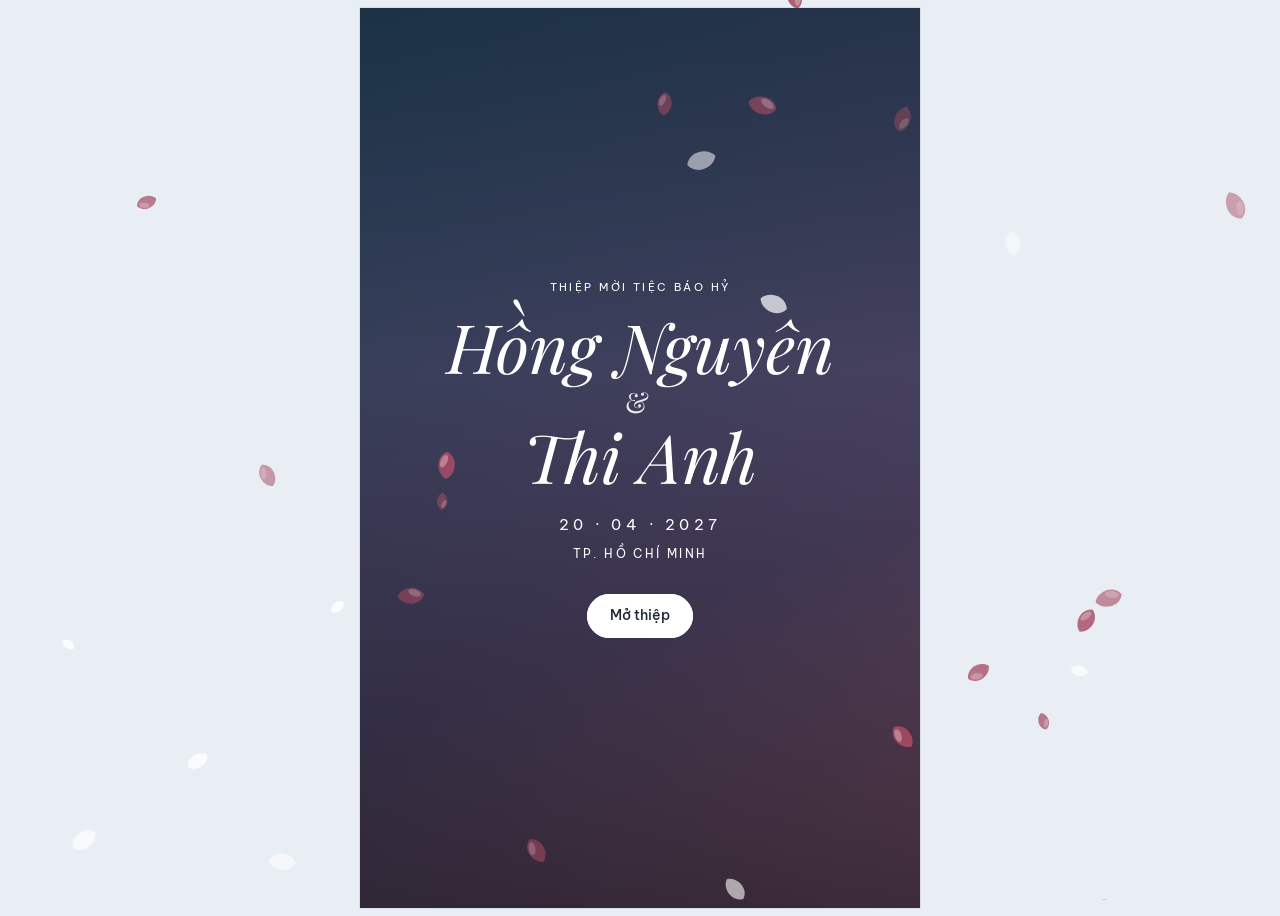
==== index.html @ a758d3c7 "Add background music with admin upload, and opened-cover state Co-Authored-By: Claude Sonnet 5.5 <no" ====
<!doctype html>
<html lang="vi">
<head>
<meta charset="utf-8">
<meta name="viewport" content="width=device-width,initial-scale=1,viewport-fit=cover">
<title>Thiệp Cưới</title>
<link rel="stylesheet" href="https://fonts.googleapis.com/css2?family=Be+Vietnam+Pro:wght@300;400;500;600&family=Playfair+Display:ital,wght@0,400;0,600;1,400;1,500&display=swap">
<link rel="stylesheet" href="style.css">
</head>
<body class="loading">
<main class="page">
  <header class="hero" id="top">
    <div class="slot cover" data-img="cover" role="button" tabindex="0" aria-label="Ảnh bìa"><span class="ov">Đổi ảnh bìa</span></div>
    <div>
      <p class="eyebrow" data-t="eyebrow"></p>
      <h1 class="names"><span data-t="groomName"></span><span class="amp">&amp;</span><span data-t="brideName"></span></h1>
      <p class="hero-date" id="heroDate"></p>
      <p class="hero-city" data-t="city"></p>
      <a class="btn" id="openBtn" href="#ngay">Mở thiệp</a>
      <p class="swipe">Vuốt xuống</p>
    </div>
  </header>

  <section class="sec" id="ngay">
    <p class="eyebrow">Ngày chung vui</p>
    <p class="pre" style="margin-bottom:10px">Xin dành thời gian cùng đôi trẻ vào ngày</p>
    <div class="day-num" id="dayNum"></div>
    <div class="day-month" id="dayMonth"></div>
    <div class="day-week" id="dayWeek"></div>
    <div class="btn-row"><a class="btn ghost" id="calLink" href="#" target="_blank" rel="noopener">Thêm vào Google Calendar</a></div>
  </section>

  <section class="sec tint">
    <p class="eyebrow">Lời mời</p>
    <p class="pre" data-t="invite" style="font-size:17px;line-height:1.8"></p>
    <h2 style="margin-top:22px"><span data-t="groomName"></span> &amp; <span data-t="brideName"></span></h2>
  </section>

  <section class="sec">
    <p class="eyebrow">Cô dâu &amp; Chú rể</p>
    <div class="arch"><div class="slot" data-img="couple" role="button" tabindex="0" aria-label="Ảnh cô dâu chú rể"><span class="ov">Đổi ảnh</span></div></div>
    <div class="pair">
      <div><div class="role">Chú rể</div><h3 data-t="groomFull"></h3></div>
      <div><div class="role">Cô dâu</div><h3 data-t="brideFull"></h3></div>
    </div>
    <p class="pre story" data-t="story"></p>
    <div class="family">
      <div><h4>Nhà trai</h4><p class="pre" data-t="groomFamily"></p></div>
      <div><h4>Nhà gái</h4><p class="pre" data-t="brideFamily"></p></div>
    </div>
  </section>

  <div class="album">
    <div class="slot" data-img="g1" role="button" tabindex="0"><span class="ov">Đổi ảnh</span></div>
    <div class="slot" data-img="g2" role="button" tabindex="0"><span class="ov">Đổi ảnh</span></div>
    <div class="slot" data-img="g3" role="button" tabindex="0"><span class="ov">Đổi ảnh</span></div>
    <div class="slot" data-img="g4" role="button" tabindex="0"><span class="ov">Đổi ảnh</span></div>
  </div>

  <section class="sec tint">
    <p class="eyebrow">Tiệc báo hỷ</p>
    <h2>Rất mong được đón tiếp Quý vị</h2>
    <dl class="facts">
      <div><dt>Thời gian</dt><dd id="timeLine"></dd></div>
      <div><dt>Địa điểm</dt><dd><span data-t="hall"></span><small data-t="venue"></small></dd></div>
      <div><dt>Địa chỉ</dt><dd data-t="address"></dd></div>
      <div id="dressRow"><dt>Trang phục</dt><dd data-t="dress"></dd></div>
    </dl>
    <div class="btn-row"><a class="btn" id="mapLink" href="#" target="_blank" rel="noopener">Chỉ đường bằng Google Maps</a></div>
  </section>

  <section class="sec">
    <p class="eyebrow">Đếm ngược</p>
    <h2>Ngày chung vui sắp đến rồi</h2>
    <div class="count" id="count">
      <div><b id="cd">00</b><span>Ngày</span></div>
      <div><b id="ch">00</b><span>Giờ</span></div>
      <div><b id="cm">00</b><span>Phút</span></div>
      <div><b id="cs">00</b><span>Giây</span></div>
    </div>
  </section>

  <section class="sec tint" id="rsvp">
    <p class="eyebrow">RSVP</p>
    <h2>Xác nhận tham dự</h2>
    <p>Để gia đình đón tiếp chu đáo, kính mong Quý khách xác nhận trước ngày <b id="rsvpDate"></b>.</p>
    <form id="rsvpForm">
      <label for="gName">Họ và tên<input id="gName" required autocomplete="name"></label>
      <label for="gCount">Số người tham dự
        <select id="gCount"><option>1 người</option><option selected>2 người</option><option>3 người</option><option>4 người</option><option>5 người trở lên</option><option>Rất tiếc, không đến được</option></select></label>
      <label for="gNote">Lời chúc hoặc ghi chú<textarea id="gNote"></textarea></label>
      <button class="btn" type="submit">Soạn lời xác nhận</button>
    </form>
    <div class="note" id="rsvpDone" hidden>
      <b>Lời xác nhận đã được sao chép.</b> Hãy dán và gửi cho <span data-t="contactName"></span> qua Zalo hoặc tin nhắn. Số liên hệ: <b data-t="contactPhone"></b>
      <div class="pre" id="rsvpText" style="margin-top:10px;color:var(--muted)"></div>
      <div class="btn-row"><a class="btn" id="zaloLink" href="#" target="_blank" rel="noopener">Mở Zalo</a><button class="btn ghost" type="button" id="copyAgain">Sao chép lại</button></div>
    </div>
  </section>

  <section class="sec" id="giftSec">
    <p class="eyebrow">Mừng cưới</p>
    <h2>Hộp mừng cưới</h2>
    <p>Sự hiện diện của Quý khách là niềm vui lớn nhất. Nếu muốn gửi lời chúc qua chuyển khoản, xin dùng thông tin dưới đây.</p>
    <div class="gift">
      <div class="eyebrow" style="margin:0" data-t="bankName"></div>
      <div class="acc" data-t="bankAcc"></div>
      <div data-t="bankHolder"></div>
      <div class="btn-row" style="margin-top:12px"><button class="btn ghost" type="button" id="copyAcc">Sao chép số tài khoản</button></div>
      <div class="slot" data-img="qr" role="button" tabindex="0" id="qrSlot"><span class="ov">Đổi mã QR</span></div>
    </div>
  </section>

  <footer class="thanks">
    <p class="pre" data-t="thanks"></p>
    <small><span data-t="groomName"></span> &amp; <span data-t="brideName"></span></small>
  </footer>
</main>
<button class="music" id="musicBtn" type="button" hidden aria-label="Bật hoặc tắt nhạc nền" aria-pressed="false"><svg viewBox="0 0 24 24" width="22" height="22" aria-hidden="true"><path fill="currentColor" d="M12 3v10.55A4 4 0 1 0 14 17V7h4V3h-6z"/></svg></button>
<div class="toast" id="toast" role="status" hidden></div>
<script src="defaults.js"></script>
<script src="invitation.js"></script>
</body>
</html>
---- style.css ----
/* Layout: một cột thiệp mời hẹp ở giữa nền xanh khói, bìa toàn khung, ảnh cô dâu chú rể dạng vòm */
:root{
  --bg:#E9EEF4; --surface:#FBFCFD; --ink:#1C2735; --muted:#5A6879; --line:#D5DDE6;
  --accent:#A64B63; --accent-ink:#FFFFFF; --sea:#2F5B7C; --tint:#EFF3F8;
  --hero-a:#24435C; --hero-b:#5C4A6E; --hero-c:#B5667B; --on-hero:#FFFFFF;
  --font-display:"Playfair Display",Georgia,"Times New Roman",serif;
  --font-body:"Be Vietnam Pro",system-ui,-apple-system,"Segoe UI",sans-serif;
}
@media (prefers-color-scheme:dark){:root:not([data-theme="light"]){
  --bg:#0A0F15; --surface:#121B25; --ink:#EAF0F6; --muted:#9BAABB; --line:#2A3745;
  --accent:#E58DA3; --accent-ink:#2A1018; --sea:#82B4D8; --tint:#192431; color-scheme:dark}}
:root[data-theme="dark"]{
  --bg:#0A0F15; --surface:#121B25; --ink:#EAF0F6; --muted:#9BAABB; --line:#2A3745;
  --accent:#E58DA3; --accent-ink:#2A1018; --sea:#82B4D8; --tint:#192431; color-scheme:dark}
@media (prefers-reduced-motion:no-preference){html{scroll-behavior:smooth}}
*{box-sizing:border-box}
body{background:var(--bg);color:var(--ink);font-family:var(--font-body);font-size:15px;line-height:1.65;
  padding-left:max(16px,env(safe-area-inset-left,0px));padding-right:max(16px,env(safe-area-inset-right,0px));padding-block:0}
button,input,select,textarea{font:inherit;color:inherit}
:focus-visible{outline:2px solid var(--accent);outline-offset:2px}
.pre{white-space:pre-line}
.page{max-width:560px;margin:0 auto;background:var(--surface);box-shadow:0 0 0 1px var(--line)}
h1,h2,h3{font-family:var(--font-display);font-weight:400;margin:0;text-wrap:balance}
.eyebrow{font-size:11px;letter-spacing:.22em;text-transform:uppercase;color:var(--muted);margin:0 0 14px}
.sec{padding:60px 28px;text-align:center}
.sec h2{font-size:30px;font-style:italic;margin-bottom:18px}
.sec p{margin:0 auto;max-width:44ch}
.btn{display:inline-flex;align-items:center;justify-content:center;gap:8px;min-height:44px;padding:0 22px;border-radius:999px;
  border:1px solid var(--accent);background:var(--accent);color:var(--accent-ink);text-decoration:none;cursor:pointer;font-size:14px;font-weight:500}
.btn.ghost{background:transparent;color:var(--accent)}
.btn-row{display:flex;flex-wrap:wrap;gap:10px;justify-content:center;margin-top:24px}

.hero{position:relative;min-height:700px;display:grid;place-items:center;text-align:center;color:var(--on-hero);padding:56px 24px;overflow:hidden;isolation:isolate}
.hero .slot{position:absolute;inset:0;z-index:-2}
.hero::after{content:"";position:absolute;inset:0;z-index:-1;background:linear-gradient(180deg,rgba(10,18,28,.35),rgba(10,18,28,.15) 40%,rgba(10,18,28,.7))}
.hero .eyebrow{color:var(--on-hero);opacity:.9}
.names{font-size:clamp(44px,13vw,68px);font-style:italic;line-height:1.05;margin:6px 0}
.names .amp{display:block;font-size:.42em;font-style:normal;letter-spacing:.2em;margin:4px 0;opacity:.9}
.hero-date{font-size:15px;letter-spacing:.3em;margin:22px 0 6px}
.hero-city{font-size:12px;letter-spacing:.2em;text-transform:uppercase;opacity:.9;margin:0 0 30px}
.hero .btn{background:var(--on-hero);border-color:var(--on-hero);color:#1C2735}

.slot{position:relative;background-color:var(--tint);background-size:cover;background-position:center;display:grid;place-items:center;color:var(--muted);font-size:13px}
.slot.empty{background-image:linear-gradient(160deg,var(--hero-a),var(--hero-b) 65%,var(--hero-c));color:rgba(255,255,255,.8)}
.slot.empty::before{content:"Ảnh của bạn";letter-spacing:.12em;text-transform:uppercase;font-size:11px}
.hero .slot.empty::before{content:""}
.slot .ov{display:none}
body.editing .slot{cursor:pointer;outline:2px dashed var(--accent);outline-offset:-6px}
body.editing .slot .ov{display:block;position:absolute;right:10px;bottom:10px;background:var(--accent);color:var(--accent-ink);font-size:12px;padding:5px 12px;border-radius:999px}

.day-num{font-family:var(--font-display);font-size:clamp(96px,30vw,140px);line-height:1;color:var(--accent);font-style:italic}
.day-month{font-size:18px;letter-spacing:.14em;text-transform:uppercase;margin-top:4px}
.day-week{color:var(--muted);margin-top:4px}
.tint{background:var(--tint)}

.arch{width:min(320px,100%);aspect-ratio:4/5;margin:0 auto 34px;border-radius:999px 999px 6px 6px;overflow:hidden}
.arch .slot{width:100%;height:100%}
.pair{display:grid;grid-template-columns:1fr 1fr;gap:20px;text-align:center;margin-top:8px}
.pair h3{font-size:22px;font-style:italic;margin-top:4px}
.pair .role{font-size:11px;letter-spacing:.2em;text-transform:uppercase;color:var(--accent)}
.story{margin-top:30px!important;color:var(--muted)}
.family{display:grid;grid-template-columns:1fr 1fr;gap:20px;margin-top:34px;padding-top:28px;border-top:1px solid var(--line)}
.family h4{margin:0 0 6px;font-size:11px;letter-spacing:.2em;text-transform:uppercase;color:var(--muted);font-weight:500}
.family p{font-size:14px;max-width:none}

.album{display:grid;grid-template-columns:1fr 1fr;gap:8px;padding:0 8px 60px}
.album .slot{aspect-ratio:3/4}

.facts{display:grid;gap:22px;margin-top:30px;text-align:center}
.facts dt{font-size:11px;letter-spacing:.2em;text-transform:uppercase;color:var(--accent);margin-bottom:4px}
.facts dd{margin:0;font-size:16px}
.facts dd small{display:block;color:var(--muted);font-size:14px}

.count{display:grid;grid-template-columns:repeat(4,1fr);gap:8px;margin-top:26px}
.count div{background:var(--surface);border:1px solid var(--line);padding:16px 4px;border-radius:4px}
.count b{display:block;font-family:var(--font-display);font-size:32px;font-weight:400;color:var(--accent);font-variant-numeric:tabular-nums}
.count span{font-size:11px;letter-spacing:.14em;text-transform:uppercase;color:var(--muted)}

form{display:grid;gap:14px;margin-top:26px;text-align:left}
label{display:grid;gap:6px;font-size:13px;color:var(--muted)}
input,select,textarea{width:100%;min-height:44px;padding:10px 12px;border:1px solid var(--line);border-radius:4px;background:var(--surface);color:var(--ink)}
textarea{min-height:76px;resize:vertical}
.note{margin-top:18px!important;padding:16px;border:1px solid var(--accent);border-radius:4px;font-size:14px;text-align:left}
.note .btn-row{justify-content:flex-start;margin-top:12px}

.gift{display:grid;gap:6px;margin-top:22px;padding:22px;border:1px solid var(--line);background:var(--surface);border-radius:4px}
.gift .acc{font-family:var(--font-display);font-size:28px;letter-spacing:.06em;font-variant-numeric:tabular-nums}
.gift .slot{width:160px;aspect-ratio:1;margin:12px auto 0}

.thanks{padding:64px 28px;text-align:center;background:linear-gradient(160deg,var(--hero-a),var(--hero-b) 70%,var(--hero-c));color:var(--on-hero)}
.thanks p{margin:0 auto 18px;max-width:30ch;font-family:var(--font-display);font-size:22px;font-style:italic;line-height:1.5}
.thanks small{letter-spacing:.2em;font-size:12px}

.toast{position:fixed;z-index:60;left:50%;bottom:calc(24px + env(safe-area-inset-bottom,0px));transform:translateX(-50%);background:var(--ink);color:var(--surface);padding:10px 18px;border-radius:999px;font-size:13px;max-width:calc(100% - 32px);text-align:center}
.loading main{visibility:hidden}
[hidden]{display:none!important}
@media (max-width:420px){.pair,.family{grid-template-columns:1fr}.sec{padding:52px 22px}}

/* Thiệp đang đóng: chỉ thấy bìa, bấm Mở thiệp mới hiện nội dung */
body.sealed{overflow:hidden}
body.sealed .page>:not(.hero){display:none}
body.sealed .hero{min-height:100vh;min-height:100svh}
@media (prefers-reduced-motion:no-preference){body.opened .page>:not(.hero){animation:rise .7s ease both}@keyframes rise{from{opacity:0;transform:translateY(14px)}to{opacity:1;transform:none}}}

/* Ảnh nền trang */
body.has-bg::before{content:"";position:fixed;inset:0;z-index:-1;background:var(--bg-img) center/cover no-repeat}
body.has-bg .page{background:color-mix(in srgb,var(--surface) var(--ov,88%),transparent)}
body.has-bg .tint{background:color-mix(in srgb,var(--tint) var(--ov,88%),transparent)}

/* Hiệu ứng */
.rv{transition:opacity .9s ease var(--d,0ms),transform .9s cubic-bezier(.2,.7,.2,1) var(--d,0ms)}
.rv-on .rv:not(.in){opacity:0;transform:translateY(24px)}
.rv-on .arch.rv:not(.in){transform:translateY(24px) scale(.95)}
.rv-on .album .slot.rv:not(.in){transform:scale(.92)}
@media (prefers-reduced-motion:no-preference){
  .hero .slot{animation:kb 26s ease-in-out infinite alternate;transform-origin:50% 40%}
  @keyframes kb{from{transform:scale(1)}to{transform:scale(1.1)}}
  .hero>div:not(.slot)>*{animation:up 1.1s cubic-bezier(.2,.7,.2,1) both}
  .hero>div:not(.slot)>*:nth-child(1){animation-delay:.1s}
  .hero>div:not(.slot)>*:nth-child(2){animation-delay:.3s}
  .hero>div:not(.slot)>*:nth-child(3){animation-delay:.5s}
  .hero>div:not(.slot)>*:nth-child(4){animation-delay:.7s}
  .hero>div:not(.slot)>*:nth-child(5){animation-delay:.9s}
  @keyframes up{from{opacity:0;transform:translateY(22px)}to{opacity:1;transform:none}}
  #openBtn{position:relative}
  #openBtn::after{content:"";position:absolute;inset:-1px;border-radius:inherit;border:1px solid var(--on-hero);animation:ring 2.2s ease-out infinite;pointer-events:none}
  @keyframes ring{from{transform:scale(1);opacity:.85}to{transform:scale(1.3,1.7);opacity:0}}
  .day-num{text-shadow:0 8px 30px color-mix(in srgb,var(--accent) 35%,transparent)}
  .album .slot{transition:filter .5s ease}
  .album .slot:hover{filter:brightness(1.07) saturate(1.1)}
}

/* Sau khi mở thiệp: bìa đổi nút thành gợi ý vuốt xuống */
.swipe{display:none;margin:6px 0 0;font-size:12px;letter-spacing:.3em;text-transform:uppercase;opacity:.9}
.swipe::after{content:"\2193";display:block;font-size:20px;margin-top:2px}
body.opened #openBtn{display:none}
body.opened .swipe{display:block}
@media (prefers-reduced-motion:no-preference){.swipe::after{animation:bob 1.6s ease-in-out infinite}@keyframes bob{0%,100%{transform:translateY(0)}50%{transform:translateY(7px)}}}

/* Nút nhạc nền */
.music{position:fixed;z-index:30;right:calc(14px + env(safe-area-inset-right,0px));bottom:calc(14px + env(safe-area-inset-bottom,0px));width:46px;height:46px;border-radius:50%;border:1px solid var(--accent);background:var(--accent);color:var(--accent-ink);display:grid;place-items:center;cursor:pointer;box-shadow:0 6px 18px rgba(0,0,0,.25);padding:0}
.music::after{content:"";position:absolute;width:28px;height:2px;background:currentColor;transform:rotate(-45deg);border-radius:2px}
.music.playing::after{display:none}
@media (prefers-reduced-motion:no-preference){.music.playing svg{animation:spin 5s linear infinite}@keyframes spin{to{transform:rotate(360deg)}}}
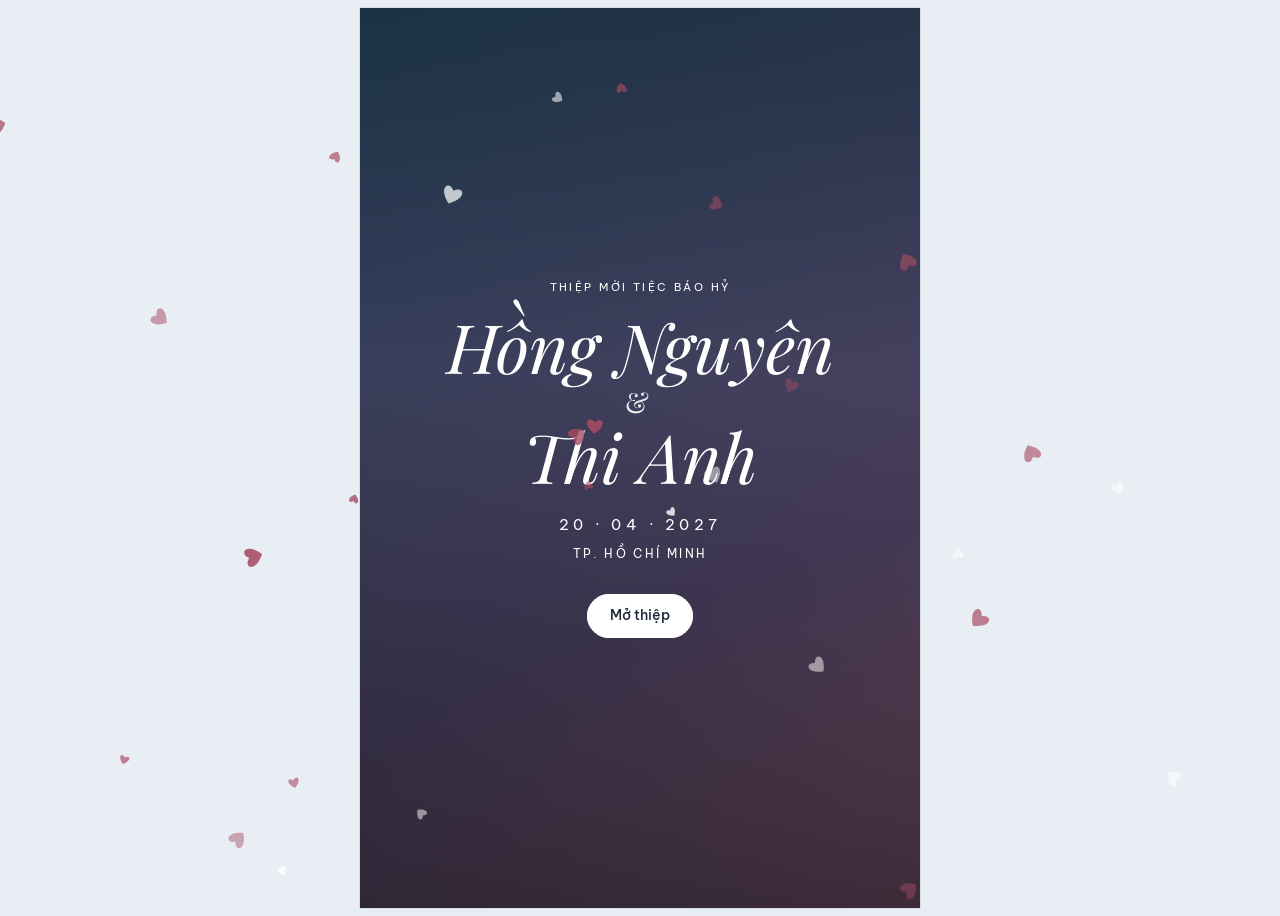
==== commit 2e6d2dd4: "Move music button to bottom-left, add embedded map with editable location Co-Authored-By: Claude Son" ====
--- a/index.html
+++ b/index.html
@@ -66,6 +66,7 @@
       <div><dt>Địa chỉ</dt><dd data-t="address"></dd></div>
       <div id="dressRow"><dt>Trang phục</dt><dd data-t="dress"></dd></div>
     </dl>
+    <div class="map"><iframe id="mapFrame" title="Bản đồ địa điểm tiệc" loading="lazy" referrerpolicy="no-referrer-when-downgrade" allowfullscreen></iframe></div>
     <div class="btn-row"><a class="btn" id="mapLink" href="#" target="_blank" rel="noopener">Chỉ đường bằng Google Maps</a></div>
   </section>
 
--- a/style.css
+++ b/style.css
@@ -138,8 +138,13 @@
 body.opened .swipe{display:block}
 @media (prefers-reduced-motion:no-preference){.swipe::after{animation:bob 1.6s ease-in-out infinite}@keyframes bob{0%,100%{transform:translateY(0)}50%{transform:translateY(7px)}}}
 
-/* Nút nhạc nền */
-.music{position:fixed;z-index:30;right:calc(14px + env(safe-area-inset-right,0px));bottom:calc(14px + env(safe-area-inset-bottom,0px));width:46px;height:46px;border-radius:50%;border:1px solid var(--accent);background:var(--accent);color:var(--accent-ink);display:grid;place-items:center;cursor:pointer;box-shadow:0 6px 18px rgba(0,0,0,.25);padding:0}
-.music::after{content:"";position:absolute;width:28px;height:2px;background:currentColor;transform:rotate(-45deg);border-radius:2px}
+/* Nút nhạc nền: nhỏ, tròn trắng, cố định góc trái dưới */
+.music{position:fixed;z-index:30;left:calc(14px + env(safe-area-inset-left,0px));bottom:calc(14px + env(safe-area-inset-bottom,0px));width:40px;height:40px;border-radius:50%;border:1px solid var(--line);background:#fff;color:var(--accent);display:grid;place-items:center;cursor:pointer;box-shadow:0 4px 14px rgba(0,0,0,.25);padding:0}
+.music svg{width:20px;height:20px}
+.music::after{content:"";position:absolute;width:24px;height:2px;background:currentColor;transform:rotate(-45deg);border-radius:2px}
 .music.playing::after{display:none}
-@media (prefers-reduced-motion:no-preference){.music.playing svg{animation:spin 5s linear infinite}@keyframes spin{to{transform:rotate(360deg)}}}
+@media (prefers-reduced-motion:no-preference){.music.playing svg{animation:spin 4s linear infinite}@keyframes spin{to{transform:rotate(360deg)}}}
+
+/* Bản đồ */
+.map{margin-top:28px;border:1px solid var(--line);border-radius:6px;overflow:hidden;background:var(--tint);aspect-ratio:4/3}
+.map iframe{width:100%;height:100%;border:0;display:block}
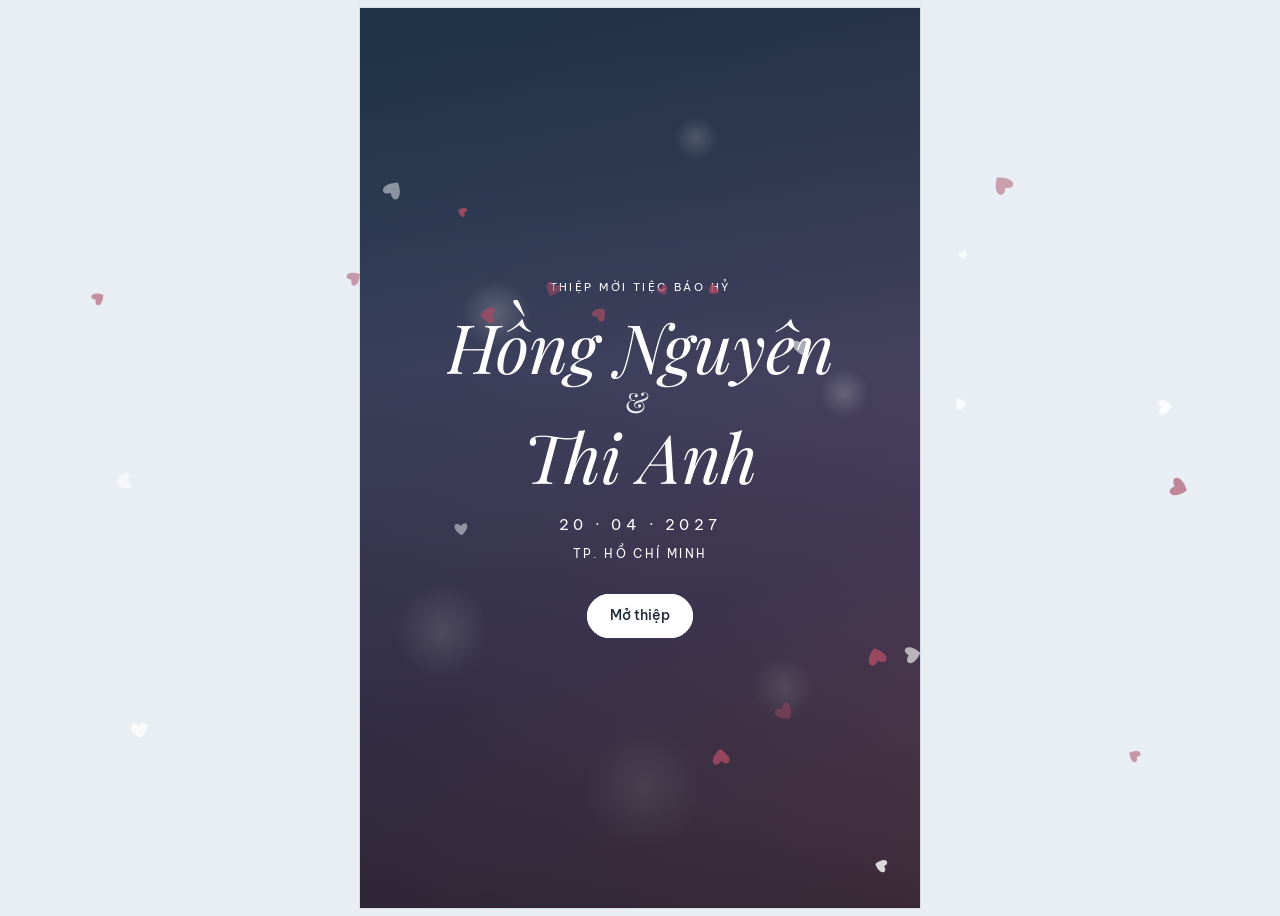
==== commit 0a620790: "More effects: bokeh, name shine, line-by-line text, button sweep, mouse trail Co-Authored-By: Claude" ====
--- a/index.html
+++ b/index.html
@@ -10,6 +10,7 @@
 <body class="loading">
 <main class="page">
   <header class="hero" id="top">
+    <span class="bokeh" aria-hidden="true"><i></i><i></i><i></i><i></i><i></i><i></i></span>
     <div class="slot cover" data-img="cover" role="button" tabindex="0" aria-label="Ảnh bìa"><span class="ov">Đổi ảnh bìa</span></div>
     <div>
       <p class="eyebrow" data-t="eyebrow"></p>
@@ -32,7 +33,7 @@
 
   <section class="sec tint">
     <p class="eyebrow">Lời mời</p>
-    <p class="pre" data-t="invite" style="font-size:17px;line-height:1.8"></p>
+    <p class="pre" data-t="invite" data-lines style="font-size:17px;line-height:1.8"></p>
     <h2 style="margin-top:22px"><span data-t="groomName"></span> &amp; <span data-t="brideName"></span></h2>
   </section>
 
@@ -113,7 +114,7 @@
   </section>
 
   <footer class="thanks">
-    <p class="pre" data-t="thanks"></p>
+    <p class="pre" data-t="thanks" data-lines></p>
     <small><span data-t="groomName"></span> &amp; <span data-t="brideName"></span></small>
   </footer>
 </main>
--- a/style.css
+++ b/style.css
@@ -109,10 +109,23 @@
 body.has-bg .tint{background:color-mix(in srgb,var(--tint) var(--ov,88%),transparent)}
 
 /* Hiệu ứng */
-.rv{transition:opacity .9s ease var(--d,0ms),transform .9s cubic-bezier(.2,.7,.2,1) var(--d,0ms)}
-.rv-on .rv:not(.in){opacity:0;transform:translateY(24px)}
-.rv-on .arch.rv:not(.in){transform:translateY(24px) scale(.95)}
-.rv-on .album .slot.rv:not(.in){transform:scale(.92)}
+.rv{transition:opacity .9s ease,transform .9s cubic-bezier(.2,.7,.2,1),clip-path 1.3s cubic-bezier(.2,.7,.2,1),letter-spacing 1.2s ease}
+.rv.in{transition-delay:var(--d,0ms)}
+.rv-on .rv:not(.in){opacity:0;transform:translateY(var(--ty,28px))}
+.rv-on .arch.rv:not(.in){transform:translateY(var(--ty,28px)) scale(.94);clip-path:inset(0 0 100% 0 round 999px 999px 6px 6px)}
+.arch.rv.in{clip-path:inset(0 0 0 0 round 999px 999px 6px 6px)}
+.rv-on .album .slot.rv:not(.in):nth-child(odd){transform:translateX(-40px) scale(.9)}
+.rv-on .album .slot.rv:not(.in):nth-child(even){transform:translateX(40px) scale(.9)}
+.rv-on .pair>div.rv:not(.in):first-child,.rv-on .family>div.rv:not(.in):first-child{transform:translateX(-36px)}
+.rv-on .pair>div.rv:not(.in):last-child,.rv-on .family>div.rv:not(.in):last-child{transform:translateX(36px)}
+.rv-on .count div.rv:not(.in){transform:perspective(600px) rotateX(-80deg);transform-origin:50% 0}
+.rv-on .eyebrow.rv:not(.in){letter-spacing:.5em}
+.rv-on .gift.rv:not(.in){transform:translateY(var(--ty,28px)) scale(.94)}
+.sec h2::after{content:"";display:block;height:1px;width:0;background:var(--accent);margin:12px auto 0;transition:width 1.1s cubic-bezier(.2,.7,.2,1) .25s}
+.sec h2.in::after,body:not(.rv-on) .sec h2::after{width:64px}
+#progress{position:fixed;left:0;right:0;top:env(safe-area-inset-top,0px);height:3px;transform-origin:0 50%;transform:scaleX(0);background:var(--accent);z-index:40;pointer-events:none}
+body.sealed #progress{display:none}
+.hero .slot{inset:-40px 0;translate:0 var(--py,0px)}
 @media (prefers-reduced-motion:no-preference){
   .hero .slot{animation:kb 26s ease-in-out infinite alternate;transform-origin:50% 40%}
   @keyframes kb{from{transform:scale(1)}to{transform:scale(1.1)}}
@@ -126,6 +139,8 @@
   #openBtn{position:relative}
   #openBtn::after{content:"";position:absolute;inset:-1px;border-radius:inherit;border:1px solid var(--on-hero);animation:ring 2.2s ease-out infinite;pointer-events:none}
   @keyframes ring{from{transform:scale(1);opacity:.85}to{transform:scale(1.3,1.7);opacity:0}}
+  .names .amp{display:block;animation:beat 2.4s ease-in-out infinite}
+  @keyframes beat{0%,100%{transform:scale(1)}14%{transform:scale(1.28)}28%{transform:scale(1)}42%{transform:scale(1.18)}56%{transform:scale(1)}}
   .day-num{text-shadow:0 8px 30px color-mix(in srgb,var(--accent) 35%,transparent)}
   .album .slot{transition:filter .5s ease}
   .album .slot:hover{filter:brightness(1.07) saturate(1.1)}
@@ -148,3 +163,30 @@
 /* Bản đồ */
 .map{margin-top:28px;border:1px solid var(--line);border-radius:6px;overflow:hidden;background:var(--tint);aspect-ratio:4/3}
 .map iframe{width:100%;height:100%;border:0;display:block}
+
+/* Đợt hiệu ứng 3 */
+.bokeh{position:absolute;inset:0;z-index:-1;overflow:hidden;pointer-events:none;mix-blend-mode:screen}
+.bokeh i{position:absolute;border-radius:50%;background:radial-gradient(circle,rgba(255,255,255,.6),rgba(255,255,255,0) 70%);opacity:.4}
+.bokeh i:nth-child(1){left:6%;top:64%;width:96px;height:96px;--t:9s}
+.bokeh i:nth-child(2){left:70%;top:72%;width:64px;height:64px;--t:7s;--dx:-30px}
+.bokeh i:nth-child(3){left:40%;top:80%;width:120px;height:120px;--t:12s}
+.bokeh i:nth-child(4){left:82%;top:40%;width:50px;height:50px;--t:8s;--dx:-18px}
+.bokeh i:nth-child(5){left:18%;top:30%;width:70px;height:70px;--t:10s}
+.bokeh i:nth-child(6){left:56%;top:12%;width:44px;height:44px;--t:6.5s;--dx:20px}
+.ln{display:block}
+.ln{transition:opacity .9s ease calc(var(--i,0)*.22s + .15s),transform .9s cubic-bezier(.2,.7,.2,1) calc(var(--i,0)*.22s + .15s)}
+.rv-on .rv:not(.in) .ln{opacity:0;transform:translateY(14px)}
+.btn:not(.ghost):not(#openBtn){position:relative;overflow:hidden}
+.count b.pop{animation:pop .4s ease}
+@keyframes pop{0%{transform:translateY(-7px);opacity:.25}100%{transform:none;opacity:1}}
+@media (prefers-reduced-motion:no-preference){
+  .bokeh i{animation:drift var(--t,9s) ease-in-out infinite alternate}
+  @keyframes drift{from{transform:translate(0,0) scale(1);opacity:.25}to{transform:translate(var(--dx,26px),-80px) scale(1.3);opacity:.75}}
+  .names>span:not(.amp){background:linear-gradient(100deg,#fff 35%,#FFE7B0 48%,#fff 62%) 120% 0/260% 100%;-webkit-background-clip:text;background-clip:text;color:transparent;-webkit-text-fill-color:transparent;animation:shine 5.5s ease-in-out 1.8s infinite}
+  @keyframes shine{0%{background-position:120% 0}55%,100%{background-position:-60% 0}}
+  .btn:not(.ghost):not(#openBtn)::before{content:"";position:absolute;top:0;left:-70%;width:40%;height:100%;background:linear-gradient(100deg,transparent,rgba(255,255,255,.5),transparent);transform:skewX(-20deg);animation:sweep 4.8s ease-in-out infinite;pointer-events:none}
+  @keyframes sweep{0%,60%{left:-70%}100%{left:130%}}
+  .thanks{background-size:230% 230%;animation:gmove 14s ease-in-out infinite alternate}
+  @keyframes gmove{from{background-position:0 0}to{background-position:100% 100%}}
+}
+@media (prefers-reduced-motion:reduce){.bokeh{display:none}}
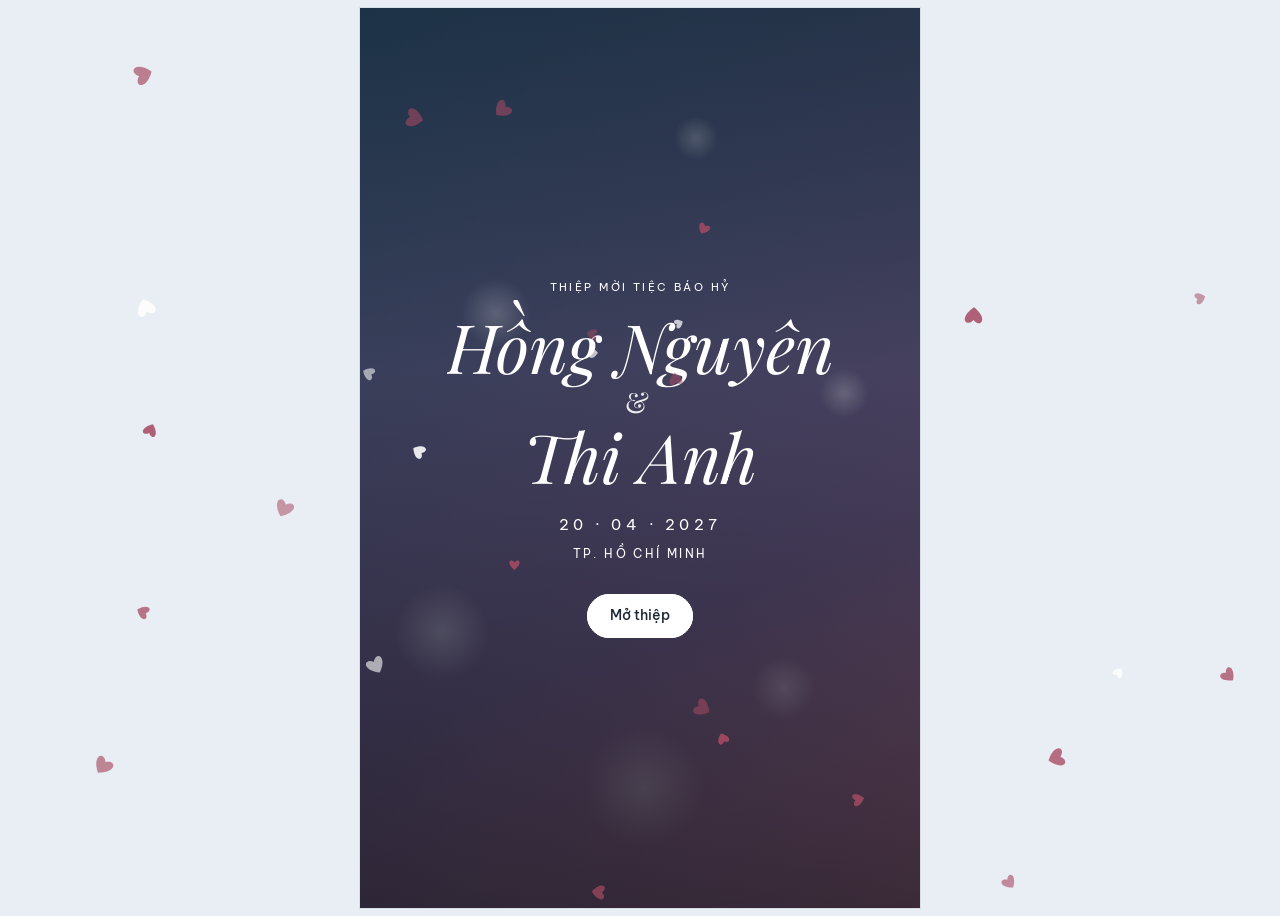
==== commit d0b2be3d: "Save RSVP replies to a Google Sheet via Apps Script, with admin setup guide Co-Authored-By: Claude S" ====
--- a/index.html
+++ b/index.html
@@ -93,6 +93,7 @@
       <label for="gNote">Lời chúc hoặc ghi chú<textarea id="gNote"></textarea></label>
       <button class="btn" type="submit">Soạn lời xác nhận</button>
     </form>
+    <div class="note" id="rsvpSent" hidden><b>Cảm ơn bạn rất nhiều!</b> Gia đình đã nhận được xác nhận của bạn và rất mong được đón tiếp bạn.</div>
     <div class="note" id="rsvpDone" hidden>
       <b>Lời xác nhận đã được sao chép.</b> Hãy dán và gửi cho <span data-t="contactName"></span> qua Zalo hoặc tin nhắn. Số liên hệ: <b data-t="contactPhone"></b>
       <div class="pre" id="rsvpText" style="margin-top:10px;color:var(--muted)"></div>
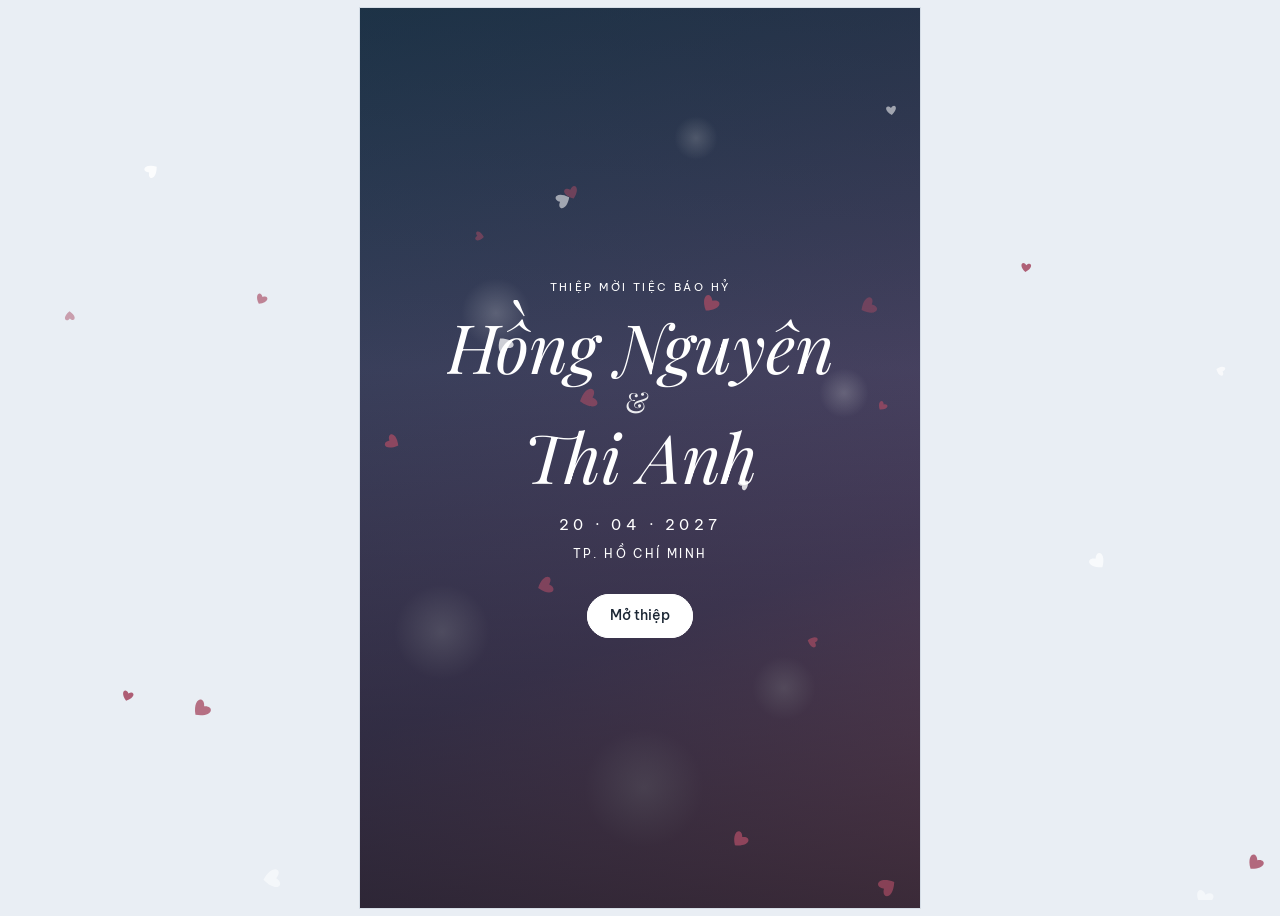
==== commit 1d8159c0: "Customizable browser tab icon with heart default Co-Authored-By: Claude Sonnet 5.5 <noreply@anthropi" ====
--- a/index.html
+++ b/index.html
@@ -5,6 +5,7 @@
 <meta name="viewport" content="width=device-width,initial-scale=1,viewport-fit=cover">
 <title>Thiệp Cưới</title>
 <link rel="stylesheet" href="https://fonts.googleapis.com/css2?family=Be+Vietnam+Pro:wght@300;400;500;600&family=Playfair+Display:ital,wght@0,400;0,600;1,400;1,500&display=swap">
+<link rel="icon" id="favicon" href="data:image/svg+xml,%3Csvg xmlns='http://www.w3.org/2000/svg' viewBox='0 0 24 24'%3E%3Cpath fill='%23A64B63' d='M12 21s-7.5-4.6-9.6-9.2C.9 8.4 2.6 5 6 5c2.1 0 3.6 1.2 4.5 2.6.3.4.9.4 1.2 0C12.6 6.2 14.1 5 16.2 5c3.4 0 5.1 3.4 3.6 6.8C19.5 16.4 12 21 12 21z'/%3E%3C/svg%3E">
 <link rel="stylesheet" href="style.css">
 </head>
 <body class="loading">
--- a/style.css
+++ b/style.css
@@ -123,8 +123,6 @@
 .rv-on .gift.rv:not(.in){transform:translateY(var(--ty,28px)) scale(.94)}
 .sec h2::after{content:"";display:block;height:1px;width:0;background:var(--accent);margin:12px auto 0;transition:width 1.1s cubic-bezier(.2,.7,.2,1) .25s}
 .sec h2.in::after,body:not(.rv-on) .sec h2::after{width:64px}
-#progress{position:fixed;left:0;right:0;top:env(safe-area-inset-top,0px);height:3px;transform-origin:0 50%;transform:scaleX(0);background:var(--accent);z-index:40;pointer-events:none}
-body.sealed #progress{display:none}
 .hero .slot{inset:-40px 0;translate:0 var(--py,0px)}
 @media (prefers-reduced-motion:no-preference){
   .hero .slot{animation:kb 26s ease-in-out infinite alternate;transform-origin:50% 40%}
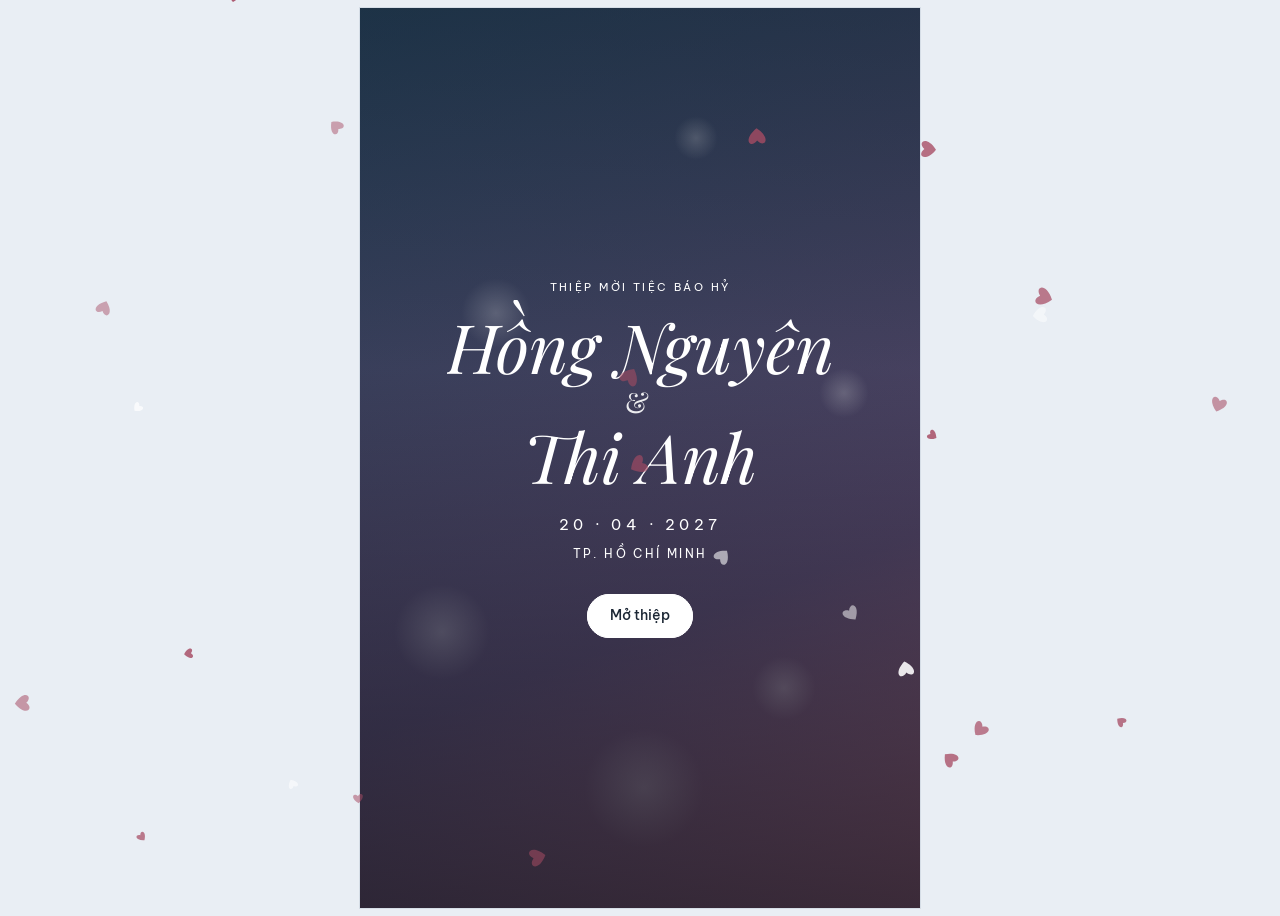
==== commit 99963f23: "Remove dress code row and the Tiệc báo hỷ, RSVP and Hộp mừng cưới headings Co-Authored-By: Claude So" ====
--- a/index.html
+++ b/index.html
@@ -60,13 +60,11 @@
   </div>
 
   <section class="sec tint">
-    <p class="eyebrow">Tiệc báo hỷ</p>
     <h2>Rất mong được đón tiếp Quý vị</h2>
     <dl class="facts">
       <div><dt>Thời gian</dt><dd id="timeLine"></dd></div>
       <div><dt>Địa điểm</dt><dd><span data-t="hall"></span><small data-t="venue"></small></dd></div>
       <div><dt>Địa chỉ</dt><dd data-t="address"></dd></div>
-      <div id="dressRow"><dt>Trang phục</dt><dd data-t="dress"></dd></div>
     </dl>
     <div class="map"><iframe id="mapFrame" title="Bản đồ địa điểm tiệc" loading="lazy" referrerpolicy="no-referrer-when-downgrade" allowfullscreen></iframe></div>
     <div class="btn-row"><a class="btn" id="mapLink" href="#" target="_blank" rel="noopener">Chỉ đường bằng Google Maps</a></div>
@@ -84,7 +82,6 @@
   </section>
 
   <section class="sec tint" id="rsvp">
-    <p class="eyebrow">RSVP</p>
     <h2>Xác nhận tham dự</h2>
     <p>Để gia đình đón tiếp chu đáo, kính mong Quý khách xác nhận trước ngày <b id="rsvpDate"></b>.</p>
     <form id="rsvpForm">
@@ -104,7 +101,6 @@
 
   <section class="sec" id="giftSec">
     <p class="eyebrow">Mừng cưới</p>
-    <h2>Hộp mừng cưới</h2>
     <p>Sự hiện diện của Quý khách là niềm vui lớn nhất. Nếu muốn gửi lời chúc qua chuyển khoản, xin dùng thông tin dưới đây.</p>
     <div class="gift">
       <div class="eyebrow" style="margin:0" data-t="bankName"></div>
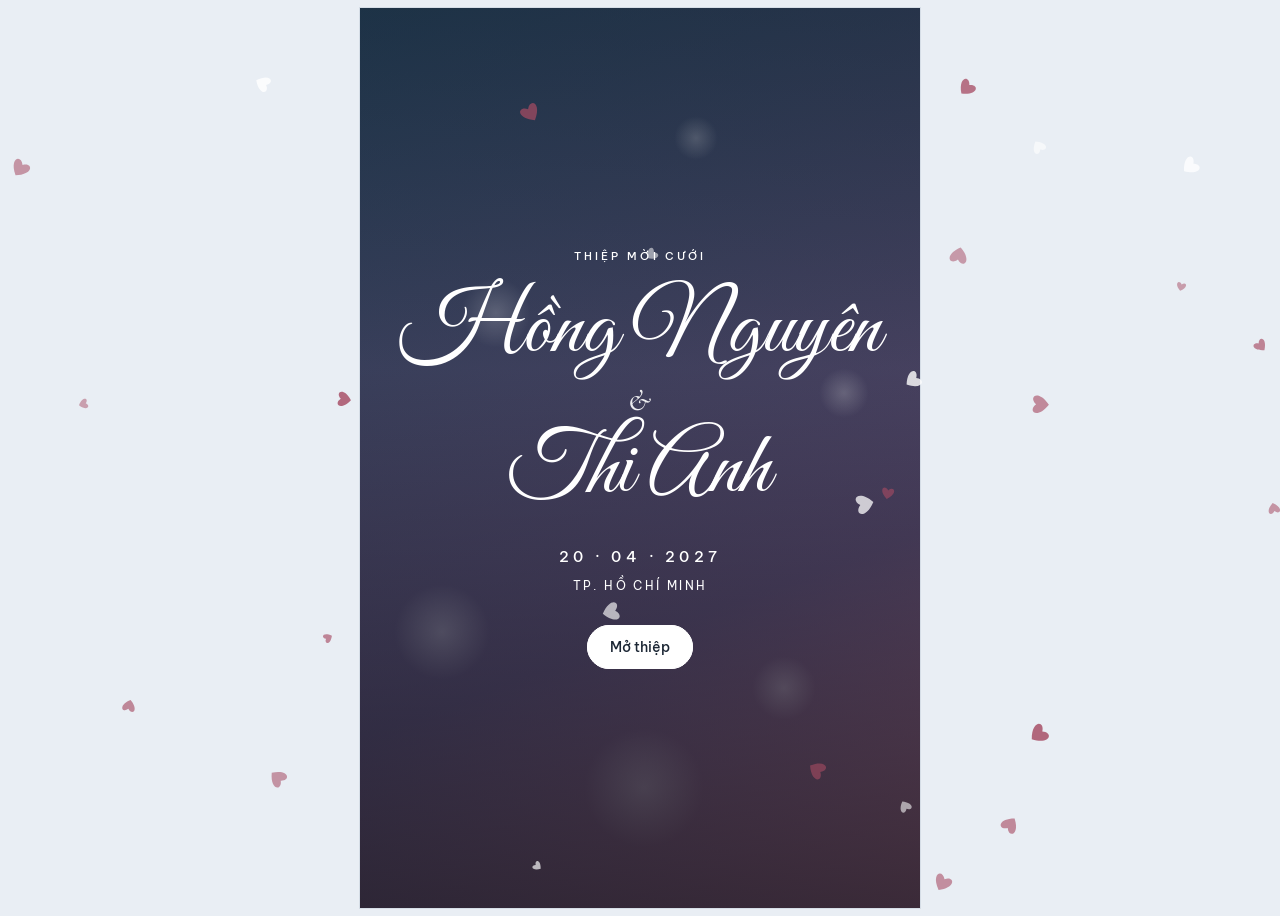
==== commit 50f0653b: "Refine typography: script names, Cormorant headings, selectable font style Co-Authored-By: Claude So" ====
--- a/index.html
+++ b/index.html
@@ -4,7 +4,7 @@
 <meta charset="utf-8">
 <meta name="viewport" content="width=device-width,initial-scale=1,viewport-fit=cover">
 <title>Thiệp Cưới</title>
-<link rel="stylesheet" href="https://fonts.googleapis.com/css2?family=Be+Vietnam+Pro:wght@300;400;500;600&family=Playfair+Display:ital,wght@0,400;0,600;1,400;1,500&display=swap">
+<link rel="stylesheet" href="https://fonts.googleapis.com/css2?family=Be+Vietnam+Pro:wght@300;400;500;600&family=Cormorant+Garamond:ital,wght@0,500;0,600;1,400;1,500;1,600&family=Great+Vibes&family=Pinyon+Script&family=Playfair+Display:ital,wght@0,400;0,600;1,400;1,500&display=swap">
 <link rel="icon" id="favicon" href="data:image/svg+xml,%3Csvg xmlns='http://www.w3.org/2000/svg' viewBox='0 0 24 24'%3E%3Cpath fill='%23A64B63' d='M12 21s-7.5-4.6-9.6-9.2C.9 8.4 2.6 5 6 5c2.1 0 3.6 1.2 4.5 2.6.3.4.9.4 1.2 0C12.6 6.2 14.1 5 16.2 5c3.4 0 5.1 3.4 3.6 6.8C19.5 16.4 12 21 12 21z'/%3E%3C/svg%3E">
 <link rel="stylesheet" href="style.css">
 </head>
@@ -34,7 +34,7 @@
 
   <section class="sec tint">
     <p class="eyebrow">Lời mời</p>
-    <p class="pre" data-t="invite" data-lines style="font-size:17px;line-height:1.8"></p>
+    <p class="pre invite" data-t="invite" data-lines></p>
     <h2 style="margin-top:22px"><span data-t="groomName"></span> &amp; <span data-t="brideName"></span></h2>
   </section>
 
--- a/style.css
+++ b/style.css
@@ -188,3 +188,21 @@
   @keyframes gmove{from{background-position:0 0}to{background-position:100% 100%}}
 }
 @media (prefers-reduced-motion:reduce){.bokeh{display:none}}
+
+/* Kiểu chữ: các biến này được invitation.js đổi theo lựa chọn trong admin */
+:root{--font-names:"Great Vibes","Pinyon Script","Playfair Display",Georgia,serif;--font-display:"Cormorant Garamond","Playfair Display",Georgia,serif;--names-style:normal;--names-scale:1.3;--disp-weight:500;--disp-size:1.18}
+body{font-weight:400;-webkit-font-smoothing:antialiased;text-rendering:optimizeLegibility}
+h1,h2,h3{font-family:var(--font-display);font-weight:var(--disp-weight)}
+.names{font-family:var(--font-names);font-style:var(--names-style);font-weight:400;font-size:calc(clamp(44px,13vw,68px)*var(--names-scale));line-height:1.18;letter-spacing:0;margin:2px 0}
+.names .amp{font-family:var(--font-display);font-style:italic;font-weight:500;font-size:.34em;letter-spacing:.05em;margin:0}
+.names>span:not(.amp){padding:.18em .22em;margin:-.18em -.22em}
+.sec h2{font-size:calc(30px*var(--disp-size));font-style:italic;line-height:1.25}
+.sec p.invite{font-family:var(--font-display);font-style:italic;font-weight:var(--disp-weight);font-size:calc(19px*var(--disp-size));line-height:1.75;color:var(--ink);max-width:30em}
+.pair h3{font-size:calc(22px*var(--disp-size));line-height:1.25;font-style:italic;font-weight:var(--disp-weight)}
+.day-num{font-family:var(--font-display);font-weight:var(--disp-weight);font-size:clamp(100px,32vw,150px);font-style:italic}
+.day-month{font-size:15px;letter-spacing:.24em;font-weight:500}
+.eyebrow{font-weight:500;letter-spacing:.28em}
+.count b,.gift .acc{font-family:var(--font-display);font-weight:600}
+.thanks p{font-family:var(--font-display);font-style:italic;font-weight:var(--disp-weight);font-size:calc(22px*var(--disp-size));line-height:1.55}
+.hero-date{font-weight:500}
+.sec p{line-height:1.75}
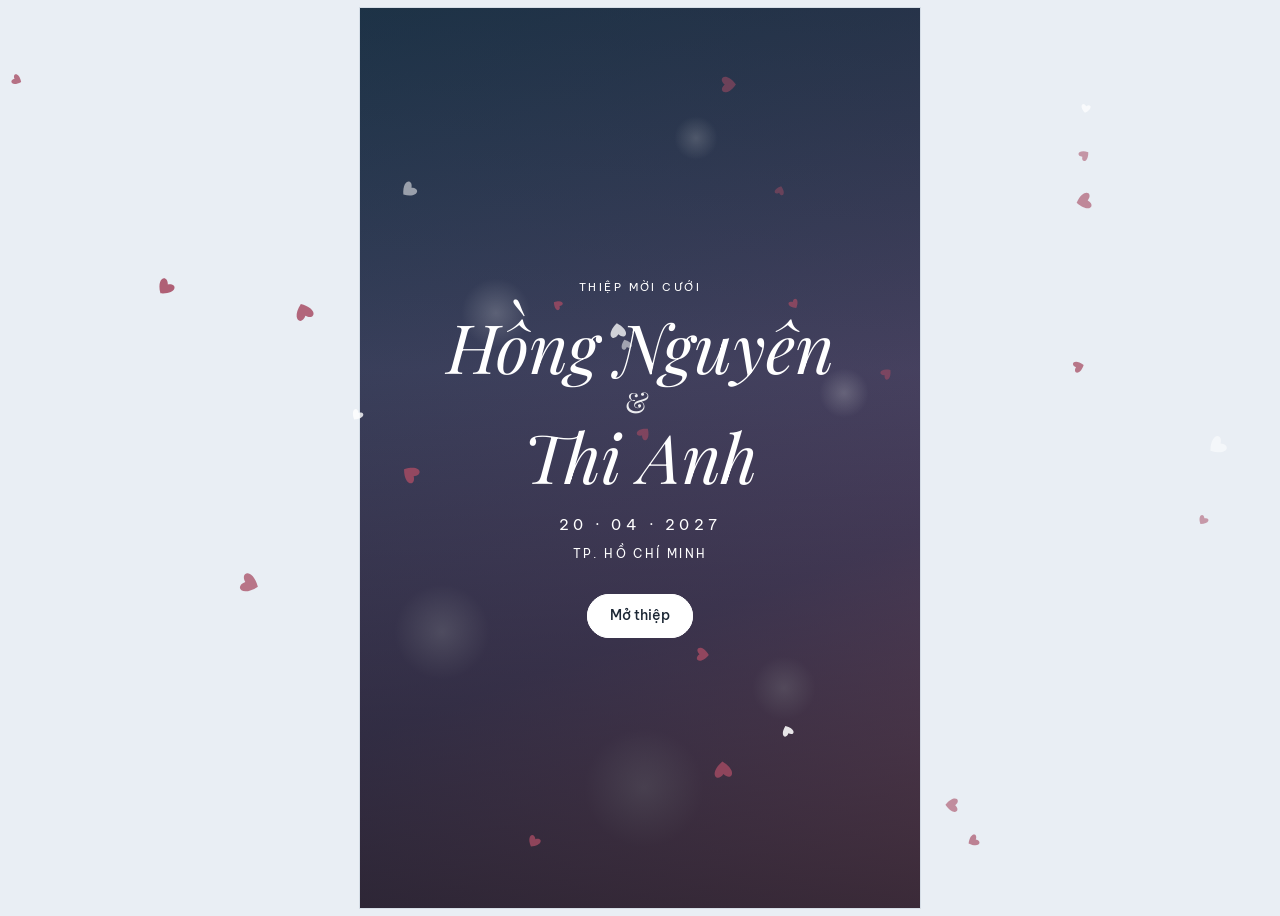
==== commit f6068c5a: "Restore classic Playfair font as default; shrink script name sizes Co-Authored-By: Claude Sonnet 5.5" ====
--- a/index.html
+++ b/index.html
@@ -1,5 +1,5 @@
 <!doctype html>
-<html lang="vi">
+<html lang="vi" data-font="classic">
 <head>
 <meta charset="utf-8">
 <meta name="viewport" content="width=device-width,initial-scale=1,viewport-fit=cover">
--- a/style.css
+++ b/style.css
@@ -190,7 +190,7 @@
 @media (prefers-reduced-motion:reduce){.bokeh{display:none}}
 
 /* Kiểu chữ: các biến này được invitation.js đổi theo lựa chọn trong admin */
-:root{--font-names:"Great Vibes","Pinyon Script","Playfair Display",Georgia,serif;--font-display:"Cormorant Garamond","Playfair Display",Georgia,serif;--names-style:normal;--names-scale:1.3;--disp-weight:500;--disp-size:1.18}
+:root{--font-names:"Playfair Display",Georgia,"Times New Roman",serif;--font-display:"Playfair Display",Georgia,serif;--names-style:italic;--names-scale:1;--disp-weight:400;--disp-size:1}
 body{font-weight:400;-webkit-font-smoothing:antialiased;text-rendering:optimizeLegibility}
 h1,h2,h3{font-family:var(--font-display);font-weight:var(--disp-weight)}
 .names{font-family:var(--font-names);font-style:var(--names-style);font-weight:400;font-size:calc(clamp(44px,13vw,68px)*var(--names-scale));line-height:1.18;letter-spacing:0;margin:2px 0}
@@ -206,3 +206,19 @@
 .thanks p{font-family:var(--font-display);font-style:italic;font-weight:var(--disp-weight);font-size:calc(22px*var(--disp-size));line-height:1.55}
 .hero-date{font-weight:500}
 .sec p{line-height:1.75}
+
+/* Khách không bôi đen hoặc sao chép nội dung thiệp (ô nhập vẫn dùng bình thường) */
+body.nocopy{-webkit-user-select:none;user-select:none;-webkit-touch-callout:none}
+body.nocopy input,body.nocopy textarea,body.nocopy select{-webkit-user-select:text;user-select:text;-webkit-touch-callout:default}
+body.nocopy img,body.nocopy .slot{-webkit-user-drag:none;user-drag:none}
+
+/* Kiểu Cổ điển: giữ đúng giao diện chữ ban đầu */
+html[data-font="classic"] .names{line-height:1.05;margin:6px 0}
+html[data-font="classic"] .names .amp{font-family:inherit;font-style:normal;font-weight:400;font-size:.42em;letter-spacing:.2em;margin:4px 0;opacity:.9}
+html[data-font="classic"] .sec p.invite{font-family:var(--font-body);font-style:normal;font-weight:400;font-size:17px;line-height:1.8}
+html[data-font="classic"] .day-month{font-size:18px;letter-spacing:.14em;font-weight:400}
+html[data-font="classic"] .day-num{font-size:clamp(96px,30vw,140px)}
+html[data-font="classic"] .eyebrow{font-weight:400;letter-spacing:.22em}
+html[data-font="classic"] .hero-date{font-weight:400}
+html[data-font="classic"] .count b,html[data-font="classic"] .gift .acc{font-weight:400}
+html[data-font="classic"] .sec p{line-height:1.65}
